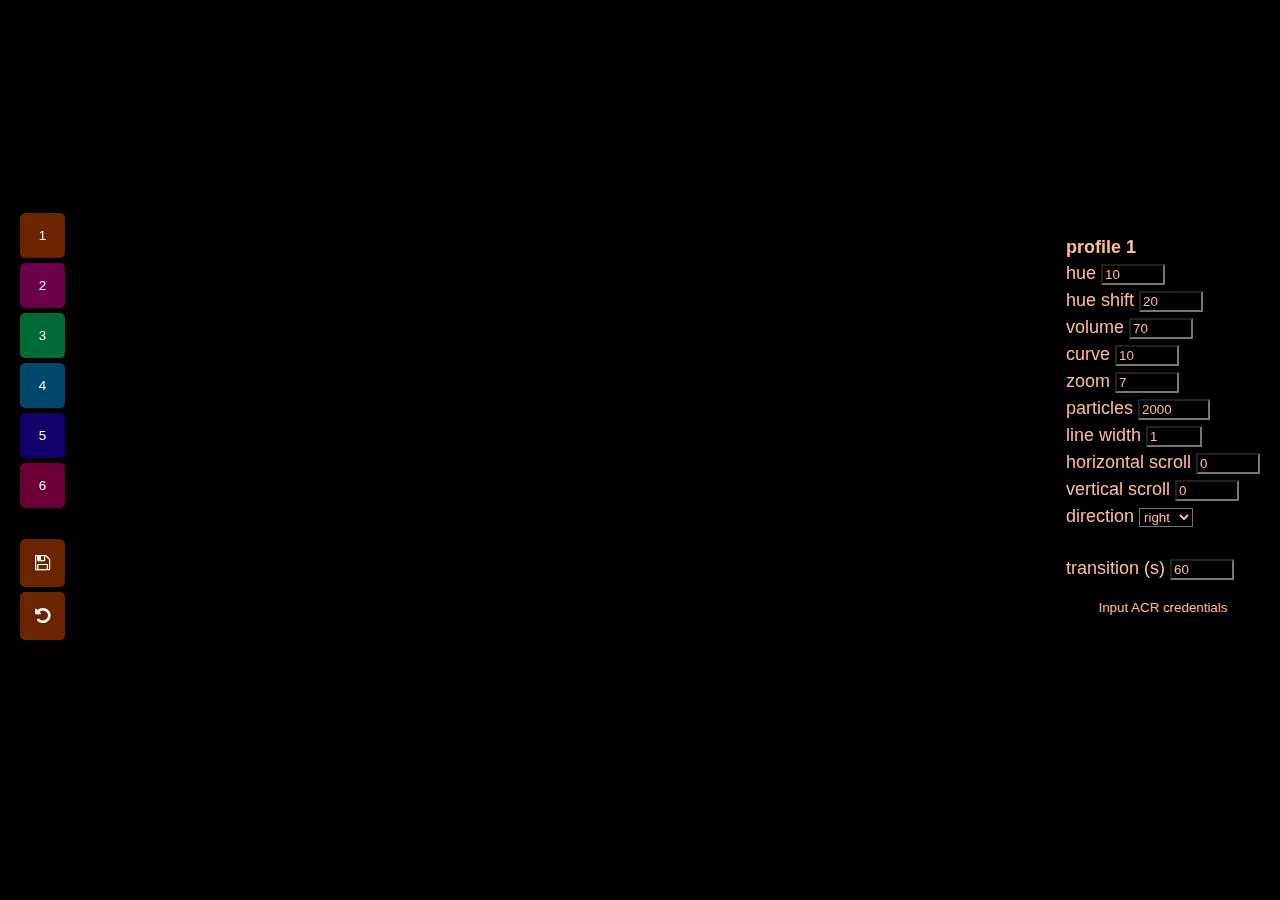
==== index.html @ 443b33c3 "Seperated transition from profile options" ====
<!DOCTYPE html>
<html>

<head>
	<title>Now Playing</title>
	<link href=“https://fonts.googleapis.com/css?family=Roboto” rel=“stylesheet”>
	<link rel='stylesheet' href='style.css'>
	<link rel="stylesheet" href="https://maxcdn.bootstrapcdn.com/font-awesome/4.4.0/css/font-awesome.min.css">
	<script src="bundle.js"></script>
</head>

<body onload="myBundle.startVisualiser()">
	<canvas id='myCanvas' onclick="myBundle.canvasClicked()"></canvas>
	<div class="currentSong" id="current-song">
		<p class="albumYear" id="albumYear" ></p>
	</div>
	<div class="profiles" id="profiles"></div>
	<div class="controls" id="controls">
		<h4 id="controls-title"></h4>
		<label for="hue"> hue
			<input type="number" id="hue" name="hue" min="1" max="360" onchange="myBundle.changeOption(this.name)">
		</label>
		<label for="hueShift"> hue shift
			<input type="number" id="hueShift" name="hueShift" min="1" max="360" onchange="myBundle.changeOption(this.name)">
		</label>
		<label for="volume"> volume
			<input type="number" id="volume" name="volume" min="1" max="200" onchange="myBundle.changeOption(this.name)">
		</label>
		<label for="curve"> curve
			<input type="number" id="curve" name="curve" min="0" max="100" onchange="myBundle.changeOption(this.name)">
		</label>
		<label for="zoom"> zoom
			<input type="number" id="zoom" name="zoom" min="0" max="100" onchange="myBundle.changeOption(this.name)">
		</label>
		<label for="particles"> particles
			<input type="number" id="particles" name="particles" min="1" max="3000" onchange="myBundle.changeOption(this.name)">
		</label>
		<label for="lineWidth"> line width
			<input type="number" id="lineWidth" name="lineWidth" min="1" max="10" onchange="myBundle.changeOption(this.name)">
		</label>
		<label for="xAdjustment"> horizontal scroll
			<input type="number" id="xAdjustment" name="xAdjustment" min="-10" max="10" onchange="myBundle.changeOption(this.name)">
		</label>
		<label for="yAdjustment"> vertical scroll
			<input type="number" id="yAdjustment" name="yAdjustment" min="-10" max="10" onchange="myBundle.changeOption(this.name)">
		</label>
		<label for="direction"> direction
			<select id="direction" name="direction" onchange="myBundle.changeOption(this.name)">
				<option value="up">up</option>
				<option value="down">down</option>
				<option value="left">left</option>
				<option value="right">right</option>
			</select>
		</label>
		<br>
		<label class="profileTransition" for="profileTransition" id="profileTransitionLabel">transition (s)
			<input type="number" id="profileTransition" name="profileTransition" min="0" max="360" value=60 onchange="myBundle.toggleTransition()"> 
		</label>
		<label class="autoToggle" for="autoToggle" id="autoToggleLabel">
			<input type="checkbox" id="autoToggle" name="autoToggle" onclick="myBundle.toggleAuto()"> auto identify
			<span class="checkmark"></span>
		</label>
		<button id="updateButton" onclick="myBundle.updateSong()">identify song</button>
	</div>
	<div id="snackbar"></div>
	<i class="fa fa-microphone fa-2x mic-icon" id='mic-icon' style="font-size: 75%;"></i>
	<audio id="sample" src="test.wav"></audio>
</body>

</html>
---- style.css ----
* {
    margin: 0;
    box-sizing: border-box;
}

canvas {
    position: absolute;
    background: black;
    padding: 0;
    bottom: 0
}

div.credentialsPrompt {
    border-radius: 20px;
    background-color: rgba(0, 0, 0, 0.5);
    position: fixed;
    bottom: calc(50% - 50px);
    font-size: 18px;
    left: calc(50% - 150px);
    right: auto;
    padding: 20px;
    color: white;
    font-family: ‘Roboto’, sans-serif;
    display: flex;
    flex-direction: column;
    flex-wrap: wrap;
    gap: 5px;
}

div.currentSong {
    text-shadow: 1px 0 0 #000, 0 -1px 0 #000, 0 1px 0 #000, -1px 0 0 #000;
    position: fixed;
    padding: 10px 15px 10px 15px;
    bottom: calc(4%);
    left: calc(2%);
    opacity: 0;
    background-color: rgba(0, 0, 0, 0.5);
    border-radius: 10px;
}

div.controls {
    border-radius: 20px;
    background-color: rgba(0, 0, 0, 0.5);
    position: fixed;
    bottom: calc(50% - 200px);
    font-size: 18px;
    left: auto;
    right: 0px;
    padding: 20px;
    font-family: ‘Roboto’, sans-serif;
    display: flex;
    flex-direction: column;
    flex-wrap: wrap;
    gap: 5px;
    opacity: 1;
}

div.profiles {
    border-radius: 20px;
    background-color: rgba(0, 0, 0, 0.5);
    position: fixed;
    bottom: calc(50% - 210px);
    font-size: 18px;
    left: 0px;
    right: auto;
    padding: 20px;
    font-family: ‘Roboto’, sans-serif;
    display: flex;
    flex-direction: column;
    flex-wrap: wrap;
    gap: 5px;
    opacity: 1;
}

select {
    background: black;
    color: white;
}

button {
    background-color: black;
    color: white;
    border: none;
    border-radius: 5px;
    padding: 15px
}

input {
    background-color: black;
    color: white;
}

body {
    background-color: black;
    color: white;
    font-size: 24px;
    text-align: left;
    position: absolute;
    bottom: 0;
    left: 0;
    margin: 0;
    font-family: ‘Roboto’, sans-serif;
    overflow: hidden;
}

label.autoToggle {
    background-color: transparent;
    font-family: ‘Roboto’, sans-serif;
}

.mic-icon {
    background-color: transparent;
    position: fixed;
    bottom: 10px;
    opacity: 0;

    left: calc(50% - 15px);
}


input[type='checkbox'] {
    accent-color: black;
}

#snackbar {
    visibility: hidden;
    background-color: rgba(0, 0, 0, 0.5);
    color: #fff;
    text-align: center;
    border-radius: 16px;
    padding: 14px;
    position: fixed;
    z-index: 1;
    left: 45%;
    bottom: 40px;
    font-family: ‘Roboto’, sans-serif;
    font-size: 18px;
}


#snackbar.show {
    visibility: visible;
    -webkit-animation: fadein 0.5s, fadeout 0.5s 2.5s;
    animation: fadein 0.5s, fadeout 0.5s 2.5s;
}


@-webkit-keyframes fadein {
    from {
        bottom: 0;
        opacity: 0;
    }

    to {
        bottom: 40px;
        opacity: 1;
    }
}

@keyframes fadein {
    from {
        bottom: 0;
        opacity: 0;
    }

    to {
        bottom: 40px;
        opacity: 1;
    }
}

@-webkit-keyframes fadeout {
    from {
        bottom: 40px;
        opacity: 1;
    }

    to {
        bottom: 0;
        opacity: 0;
    }
}

@keyframes fadeout {
    from {
        bottom: 40px;
        opacity: 1;
    }

    to {
        bottom: 0;
        opacity: 0;
    }
}
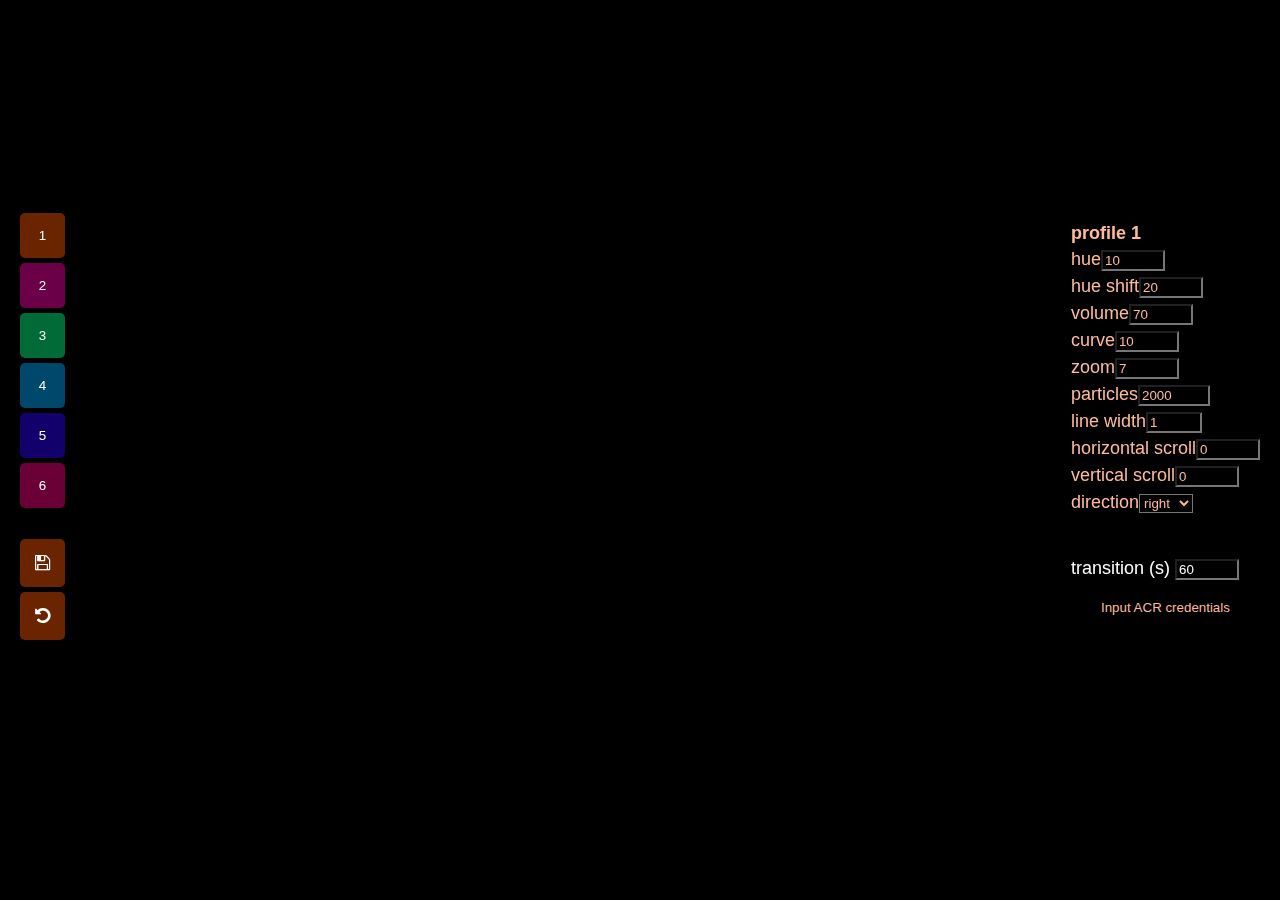
==== commit 28e2c2e3: "Create visualiser-specific controls within the class" ====
--- a/index.html
+++ b/index.html
@@ -15,52 +15,20 @@
 		<p class="albumYear" id="albumYear" ></p>
 	</div>
 	<div class="profiles" id="profiles"></div>
-	<div class="controls" id="controls">
-		<h4 id="controls-title"></h4>
-		<label for="hue"> hue
-			<input type="number" id="hue" name="hue" min="1" max="360" onchange="myBundle.changeOption(this.name)">
-		</label>
-		<label for="hueShift"> hue shift
-			<input type="number" id="hueShift" name="hueShift" min="1" max="360" onchange="myBundle.changeOption(this.name)">
-		</label>
-		<label for="volume"> volume
-			<input type="number" id="volume" name="volume" min="1" max="200" onchange="myBundle.changeOption(this.name)">
-		</label>
-		<label for="curve"> curve
-			<input type="number" id="curve" name="curve" min="0" max="100" onchange="myBundle.changeOption(this.name)">
-		</label>
-		<label for="zoom"> zoom
-			<input type="number" id="zoom" name="zoom" min="0" max="100" onchange="myBundle.changeOption(this.name)">
-		</label>
-		<label for="particles"> particles
-			<input type="number" id="particles" name="particles" min="1" max="3000" onchange="myBundle.changeOption(this.name)">
-		</label>
-		<label for="lineWidth"> line width
-			<input type="number" id="lineWidth" name="lineWidth" min="1" max="10" onchange="myBundle.changeOption(this.name)">
-		</label>
-		<label for="xAdjustment"> horizontal scroll
-			<input type="number" id="xAdjustment" name="xAdjustment" min="-10" max="10" onchange="myBundle.changeOption(this.name)">
-		</label>
-		<label for="yAdjustment"> vertical scroll
-			<input type="number" id="yAdjustment" name="yAdjustment" min="-10" max="10" onchange="myBundle.changeOption(this.name)">
-		</label>
-		<label for="direction"> direction
-			<select id="direction" name="direction" onchange="myBundle.changeOption(this.name)">
-				<option value="up">up</option>
-				<option value="down">down</option>
-				<option value="left">left</option>
-				<option value="right">right</option>
-			</select>
-		</label>
-		<br>
-		<label class="profileTransition" for="profileTransition" id="profileTransitionLabel">transition (s)
-			<input type="number" id="profileTransition" name="profileTransition" min="0" max="360" value=60 onchange="myBundle.toggleTransition()"> 
-		</label>
-		<label class="autoToggle" for="autoToggle" id="autoToggleLabel">
-			<input type="checkbox" id="autoToggle" name="autoToggle" onclick="myBundle.toggleAuto()"> auto identify
-			<span class="checkmark"></span>
-		</label>
-		<button id="updateButton" onclick="myBundle.updateSong()">identify song</button>
+	<div class="controls-container" id="controls-container">
+		<div class="controls-child visualiser" id="controls">
+			<h4 id="controls-title"></h4>
+		</div>
+		<div class="controls-child global" id="global-controls">
+			<label class="profileTransition" for="profileTransition" id="profileTransitionLabel">transition (s)
+				<input type="number" id="profileTransition" name="profileTransition" min="0" max="360" value=60 onchange="myBundle.toggleTransition()"> 
+			</label>
+			<label class="autoToggle" for="autoToggle" id="autoToggleLabel">
+				<input type="checkbox" id="autoToggle" name="autoToggle" onclick="myBundle.toggleAuto()"> auto identify
+				<span class="checkmark"></span>
+			</label>
+			<button id="updateButton" onclick="myBundle.updateSong()">identify song</button>
+		</div>
 	</div>
 	<div id="snackbar"></div>
 	<i class="fa fa-microphone fa-2x mic-icon" id='mic-icon' style="font-size: 75%;"></i>
--- a/style.css
+++ b/style.css
@@ -38,7 +38,7 @@
     border-radius: 10px;
 }
 
-div.controls {
+.controls-container{
     border-radius: 20px;
     background-color: rgba(0, 0, 0, 0.5);
     position: fixed;
@@ -46,6 +46,33 @@
     font-size: 18px;
     left: auto;
     right: 0px;
+    font-family: ‘Roboto’, sans-serif;
+    display: flex;
+    flex-direction: column;
+    flex-wrap: wrap;
+    gap: 5px;
+    opacity: 1;
+}
+
+.controls-child.visualiser {
+    border-radius: 20px;
+    background-color: rgba(0, 0, 0, 0.5);
+    position: relative;
+    font-size: 18px;
+    padding: 20px;
+    font-family: ‘Roboto’, sans-serif;
+    display: flex;
+    flex-direction: column;
+    flex-wrap: wrap;
+    gap: 5px;
+    opacity: 1;
+}
+
+.controls-child.global {
+    border-radius: 20px;
+    background-color: rgba(0, 0, 0, 0.5);
+    position: relative;
+    font-size: 18px;
     padding: 20px;
     font-family: ‘Roboto’, sans-serif;
     display: flex;
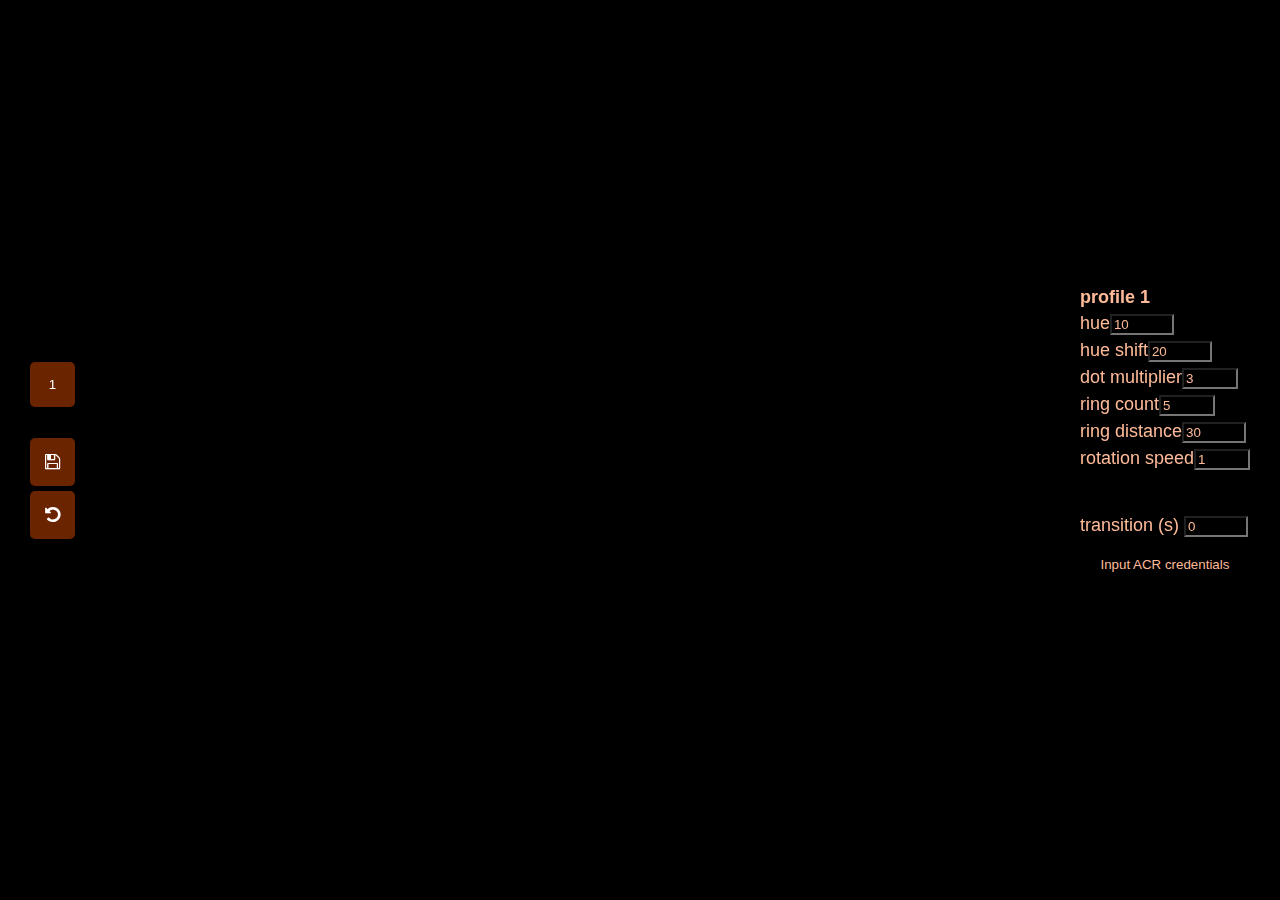
==== commit 7fba268d: "Created utils. Circle visualiser now pure JS. Profiles & controls working" ====
--- a/index.html
+++ b/index.html
@@ -21,7 +21,7 @@
 		</div>
 		<div class="controls-child global" id="global-controls">
 			<label class="profileTransition" for="profileTransition" id="profileTransitionLabel">transition (s)
-				<input type="number" id="profileTransition" name="profileTransition" min="0" max="360" value=60 onchange="myBundle.toggleTransition()"> 
+				<input type="number" id="profileTransition" name="profileTransition" min="0" max="360" value=0 onchange="myBundle.toggleTransition()"> 
 			</label>
 			<label class="autoToggle" for="autoToggle" id="autoToggleLabel">
 				<input type="checkbox" id="autoToggle" name="autoToggle" onclick="myBundle.toggleAuto()"> auto identify
--- a/style.css
+++ b/style.css
@@ -36,59 +36,32 @@
     opacity: 0;
     background-color: rgba(0, 0, 0, 0.5);
     border-radius: 10px;
-}
-
-.controls-container{
-    border-radius: 20px;
-    background-color: rgba(0, 0, 0, 0.5);
-    position: fixed;
-    bottom: calc(50% - 200px);
+    z-index: 1;
+}
+
+.controls-container {
+    border-radius: 20px;
+    background-color: rgba(0, 0, 0, 0.5);
+    position: fixed;
     font-size: 18px;
     left: auto;
-    right: 0px;
+    right: 10px;
+    color: white;
     font-family: ‘Roboto’, sans-serif;
     display: flex;
     flex-direction: column;
     flex-wrap: wrap;
     gap: 5px;
     opacity: 1;
-}
-
-.controls-child.visualiser {
-    border-radius: 20px;
-    background-color: rgba(0, 0, 0, 0.5);
-    position: relative;
-    font-size: 18px;
-    padding: 20px;
-    font-family: ‘Roboto’, sans-serif;
-    display: flex;
-    flex-direction: column;
-    flex-wrap: wrap;
-    gap: 5px;
-    opacity: 1;
-}
-
-.controls-child.global {
-    border-radius: 20px;
-    background-color: rgba(0, 0, 0, 0.5);
-    position: relative;
-    font-size: 18px;
-    padding: 20px;
-    font-family: ‘Roboto’, sans-serif;
-    display: flex;
-    flex-direction: column;
-    flex-wrap: wrap;
-    gap: 5px;
-    opacity: 1;
+    z-index: 1;
 }
 
 div.profiles {
     border-radius: 20px;
     background-color: rgba(0, 0, 0, 0.5);
     position: fixed;
-    bottom: calc(50% - 210px);
-    font-size: 18px;
-    left: 0px;
+    font-size: 18px;
+    left: 10px;
     right: auto;
     padding: 20px;
     font-family: ‘Roboto’, sans-serif;
@@ -97,6 +70,19 @@
     flex-wrap: wrap;
     gap: 5px;
     opacity: 1;
+}
+
+.controls-child {
+    border-radius: 20px;
+    background-color: rgba(0, 0, 0, 0.5);
+    position: relative;
+    font-size: 18px;
+    padding: 20px;
+    font-family: ‘Roboto’, sans-serif;
+    display: flex;
+    flex-direction: column;
+    flex-wrap: wrap;
+    gap: 5px;
 }
 
 select {
@@ -120,7 +106,7 @@
 body {
     background-color: black;
     color: white;
-    font-size: 24px;
+    font-size: 34px;
     text-align: left;
     position: absolute;
     bottom: 0;
@@ -140,7 +126,7 @@
     position: fixed;
     bottom: 10px;
     opacity: 0;
-
+    z-index: 1;
     left: calc(50% - 15px);
 }
 
@@ -162,8 +148,8 @@
     bottom: 40px;
     font-family: ‘Roboto’, sans-serif;
     font-size: 18px;
-}
-
+    z-index: 1;
+}
 
 #snackbar.show {
     visibility: visible;
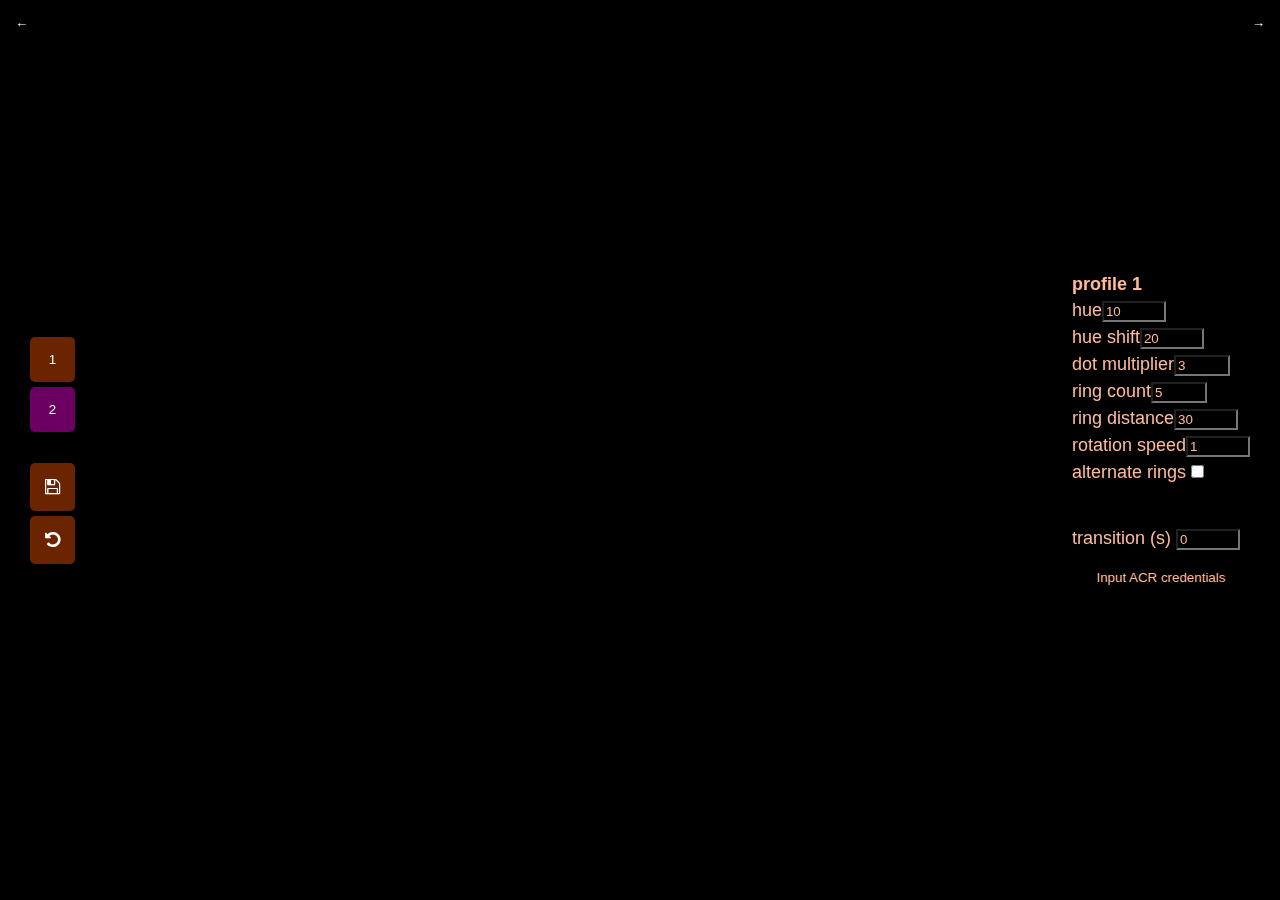
==== commit 47e6db34: "Added visualiser switching" ====
--- a/index.html
+++ b/index.html
@@ -17,7 +17,7 @@
 	<div class="profiles" id="profiles"></div>
 	<div class="controls-container" id="controls-container">
 		<div class="controls-child visualiser" id="controls">
-			<h4 id="controls-title"></h4>
+			<!-- <h4 id="controls-title"></h4> -->
 		</div>
 		<div class="controls-child global" id="global-controls">
 			<label class="profileTransition" for="profileTransition" id="profileTransitionLabel">transition (s)
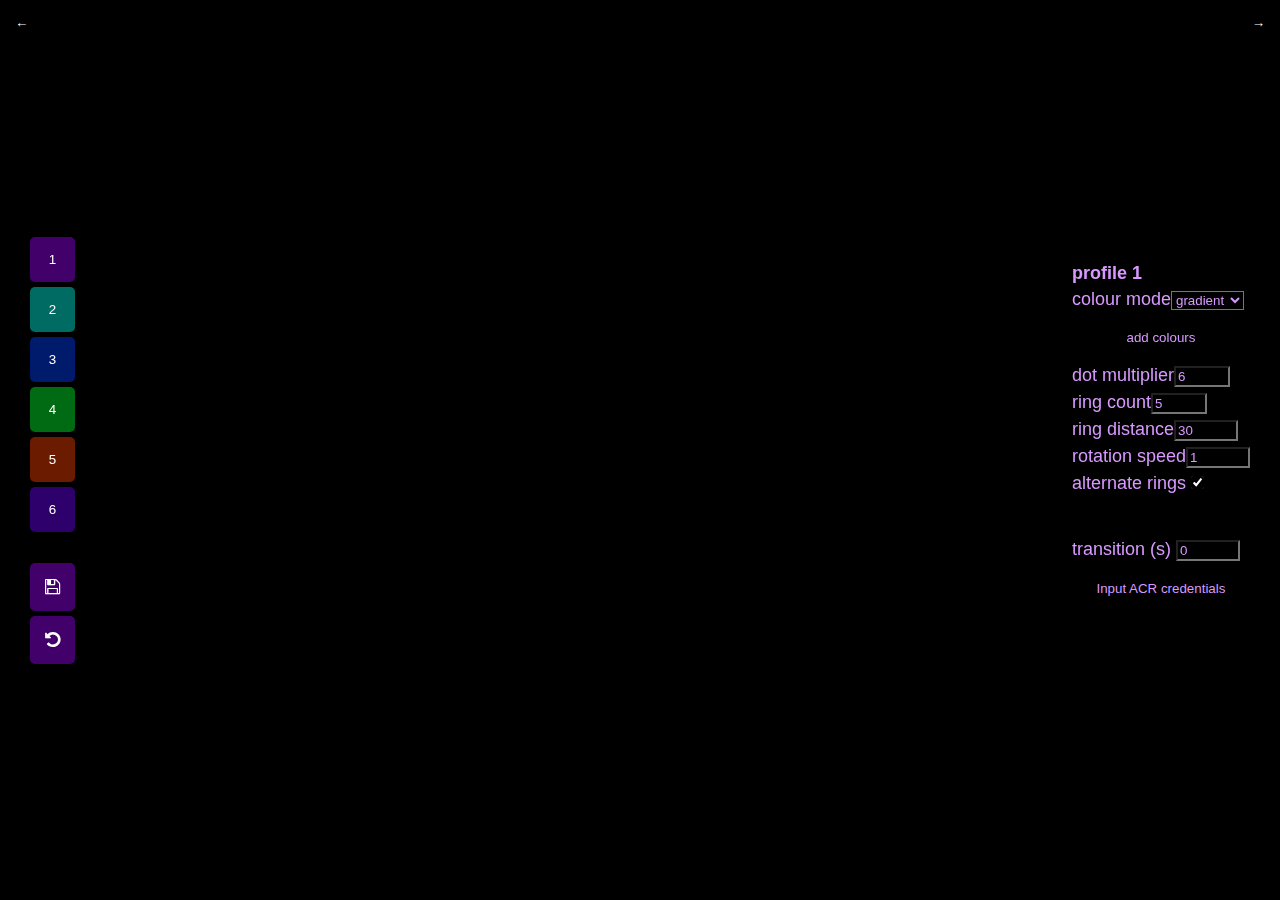
==== commit 2ca98e10: "Added colour gradients" ====
--- a/index.html
+++ b/index.html
@@ -17,7 +17,6 @@
 	<div class="profiles" id="profiles"></div>
 	<div class="controls-container" id="controls-container">
 		<div class="controls-child visualiser" id="controls">
-			<!-- <h4 id="controls-title"></h4> -->
 		</div>
 		<div class="controls-child global" id="global-controls">
 			<label class="profileTransition" for="profileTransition" id="profileTransitionLabel">transition (s)
--- a/style.css
+++ b/style.css
@@ -14,16 +14,14 @@
     border-radius: 20px;
     background-color: rgba(0, 0, 0, 0.5);
     position: fixed;
-    bottom: calc(50% - 50px);
-    font-size: 18px;
-    left: calc(50% - 150px);
-    right: auto;
+    font-size: 18px;
     padding: 20px;
     color: white;
     font-family: ‘Roboto’, sans-serif;
     display: flex;
     flex-direction: column;
     flex-wrap: wrap;
+    z-index: 3;
     gap: 5px;
 }
 
@@ -39,6 +37,25 @@
     z-index: 1;
 }
 
+.blockingDiv {
+    position: fixed;
+    padding: 0;
+    margin: 0;
+    top: 0;
+    left: 0;
+    width: 100%;
+    height: 100%;
+    opacity: 0.5;
+    background-color: black;
+    z-index: 2;
+    display:block
+  }
+
+.gradientButtons {
+    display: 'inline-flex';
+    padding: 5px
+}
+
 .controls-container {
     border-radius: 20px;
     background-color: rgba(0, 0, 0, 0.5);
@@ -53,7 +70,6 @@
     flex-wrap: wrap;
     gap: 5px;
     opacity: 1;
-    z-index: 1;
 }
 
 div.profiles {
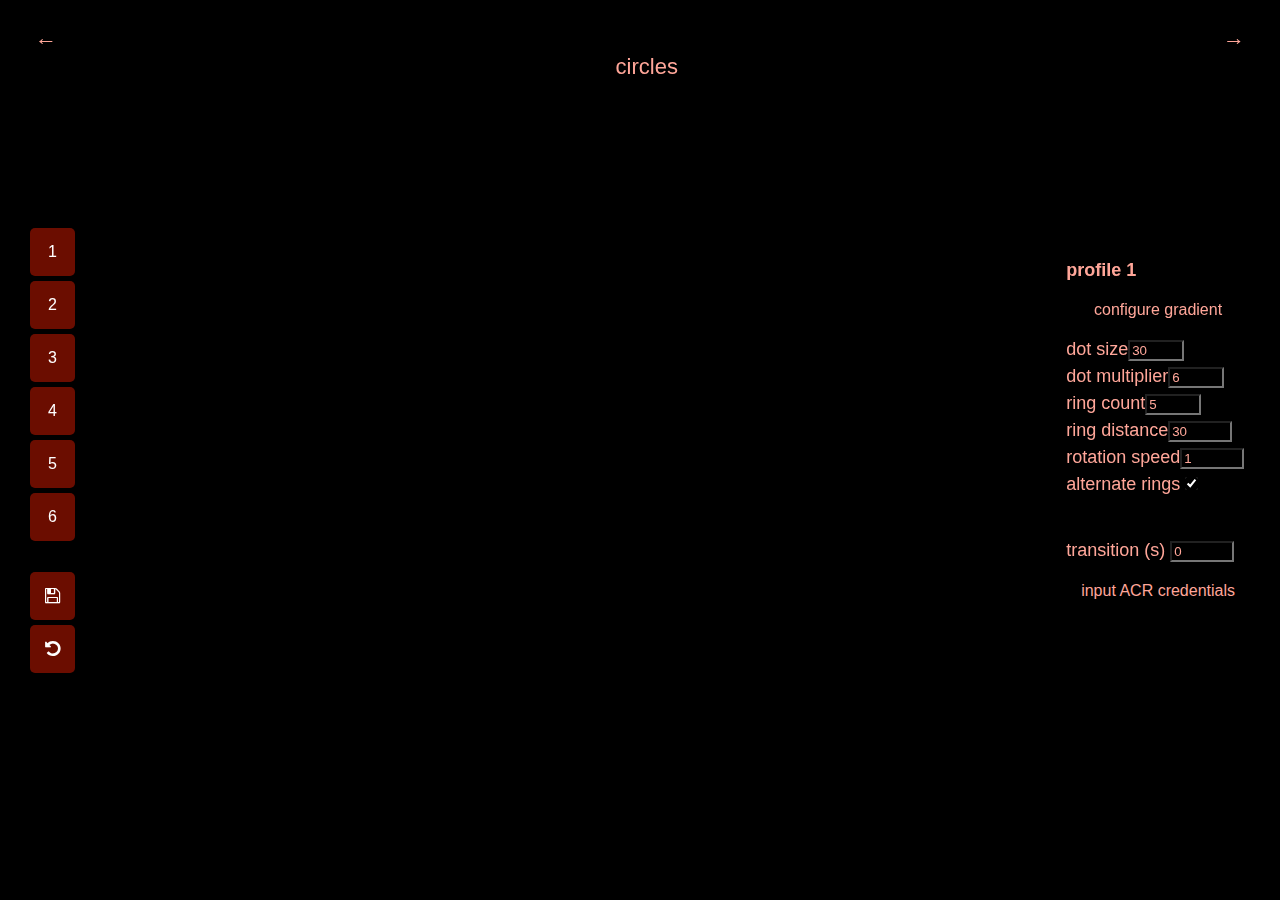
==== commit fe98c97a: "Top snackbar added when changing visualiser. Current visualiser persisted. Bugfixes." ====
--- a/index.html
+++ b/index.html
@@ -12,15 +12,17 @@
 <body onload="myBundle.startVisualiser()">
 	<canvas id='myCanvas' onclick="myBundle.canvasClicked()"></canvas>
 	<div class="currentSong" id="current-song">
-		<p class="albumYear" id="albumYear" ></p>
+		<p class="albumYear" id="albumYear"></p>
 	</div>
+	<div id="snackbarTop"></div>
 	<div class="profiles" id="profiles"></div>
 	<div class="controls-container" id="controls-container">
 		<div class="controls-child visualiser" id="controls">
 		</div>
 		<div class="controls-child global" id="global-controls">
 			<label class="profileTransition" for="profileTransition" id="profileTransitionLabel">transition (s)
-				<input type="number" id="profileTransition" name="profileTransition" min="0" max="360" value=0 onchange="myBundle.toggleTransition()"> 
+				<input type="number" id="profileTransition" name="profileTransition" min="0" max="360" value=0
+					onchange="myBundle.toggleTransition()">
 			</label>
 			<label class="autoToggle" for="autoToggle" id="autoToggleLabel">
 				<input type="checkbox" id="autoToggle" name="autoToggle" onclick="myBundle.toggleAuto()"> auto identify
@@ -34,4 +36,4 @@
 	<audio id="sample" src="test.wav"></audio>
 </body>
 
-</html>
+</html>--- a/style.css
+++ b/style.css
@@ -110,8 +110,10 @@
     background-color: black;
     color: white;
     border: none;
+    border-width: thin;
     border-radius: 5px;
-    padding: 15px
+    padding: 15px;
+    font-size: 16px;
 }
 
 input {
@@ -220,4 +222,75 @@
         bottom: 0;
         opacity: 0;
     }
+}
+
+#snackbarTop {
+    visibility: hidden;
+    background-color: rgba(0, 0, 0, 0.5);
+    color: #fff;
+    text-align: center;
+    border-radius: 16px;
+    padding: 14px;
+    position: fixed;
+    z-index: 1;
+    left: 47%;
+    top: 40px;
+    font-family: ‘Roboto’, sans-serif;
+    font-size: 22px;
+    z-index: 1;
+}
+
+#snackbarTop.show {
+    visibility: visible;
+    -webkit-animation: fadeinTop 0.5s, fadeoutTop 0.5s 3.75s;
+    animation: fadeinTop 0.5s, fadeoutTop 0.5s 3.75s;
+}
+
+
+@-webkit-keyframes fadeinTop {
+    from {
+        top: 0;
+        opacity: 0;
+    }
+
+    to {
+        top: 40px;
+        opacity: 1;
+    }
+}
+
+@keyframes fadeinTop {
+    from {
+        top: 0;
+        opacity: 0;
+    }
+
+    to {
+        top: 40px;
+        opacity: 1;
+    }
+}
+
+@-webkit-keyframes fadeoutTop {
+    from {
+        top: 40px;
+        opacity: 1;
+    }
+
+    to {
+        bottom: 0;
+        opacity: 0;
+    }
+}
+
+@keyframes fadeoutTop {
+    from {
+        top: 40px;
+        opacity: 1;
+    }
+
+    to {
+        top: 0;
+        opacity: 0;
+    }
 }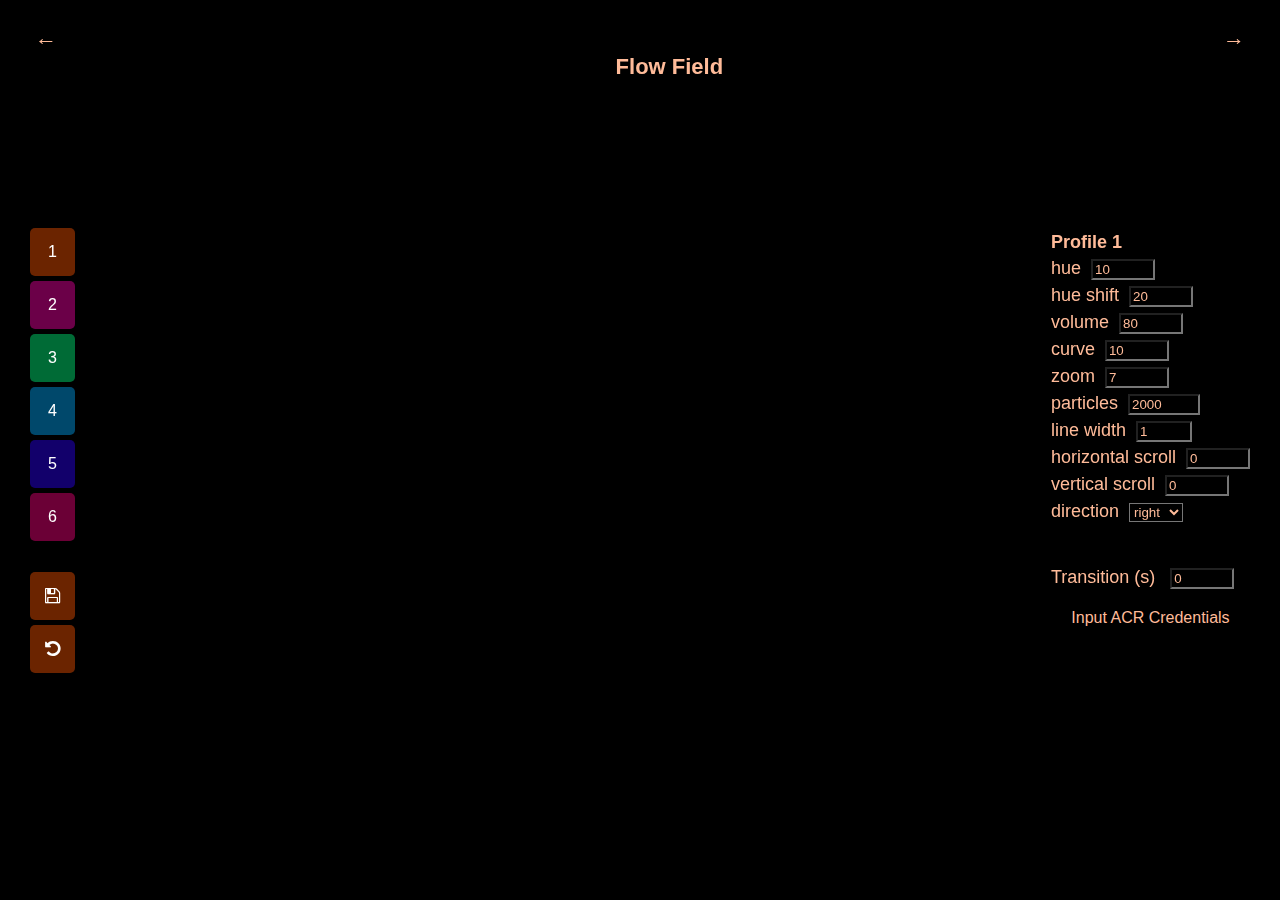
==== commit c0bd7a40: "Updated labels and titles" ====
--- a/index.html
+++ b/index.html
@@ -20,15 +20,15 @@
 		<div class="controls-child visualiser" id="controls">
 		</div>
 		<div class="controls-child global" id="global-controls">
-			<label class="profileTransition" for="profileTransition" id="profileTransitionLabel">transition (s)
+			<label class="profileTransition" for="profileTransition" id="profileTransitionLabel">Transition (s)
 				<input type="number" id="profileTransition" name="profileTransition" min="0" max="360" value=0
 					onchange="myBundle.toggleTransition()">
 			</label>
 			<label class="autoToggle" for="autoToggle" id="autoToggleLabel">
-				<input type="checkbox" id="autoToggle" name="autoToggle" onclick="myBundle.toggleAuto()"> auto identify
+				<input type="checkbox" id="autoToggle" name="autoToggle" onclick="myBundle.toggleAuto()"> Auto Identify
 				<span class="checkmark"></span>
 			</label>
-			<button id="updateButton" onclick="myBundle.updateSong()">identify song</button>
+			<button id="updateButton" onclick="myBundle.updateSong()">Identify Song</button>
 		</div>
 	</div>
 	<div id="snackbar"></div>
--- a/style.css
+++ b/style.css
@@ -104,6 +104,7 @@
 select {
     background: black;
     color: white;
+    margin-left: 10px;
 }
 
 button {
@@ -119,6 +120,7 @@
 input {
     background-color: black;
     color: white;
+    margin-left: 10px;
 }
 
 body {
@@ -237,6 +239,7 @@
     top: 40px;
     font-family: ‘Roboto’, sans-serif;
     font-size: 22px;
+    font-weight: bold;
     z-index: 1;
 }
 
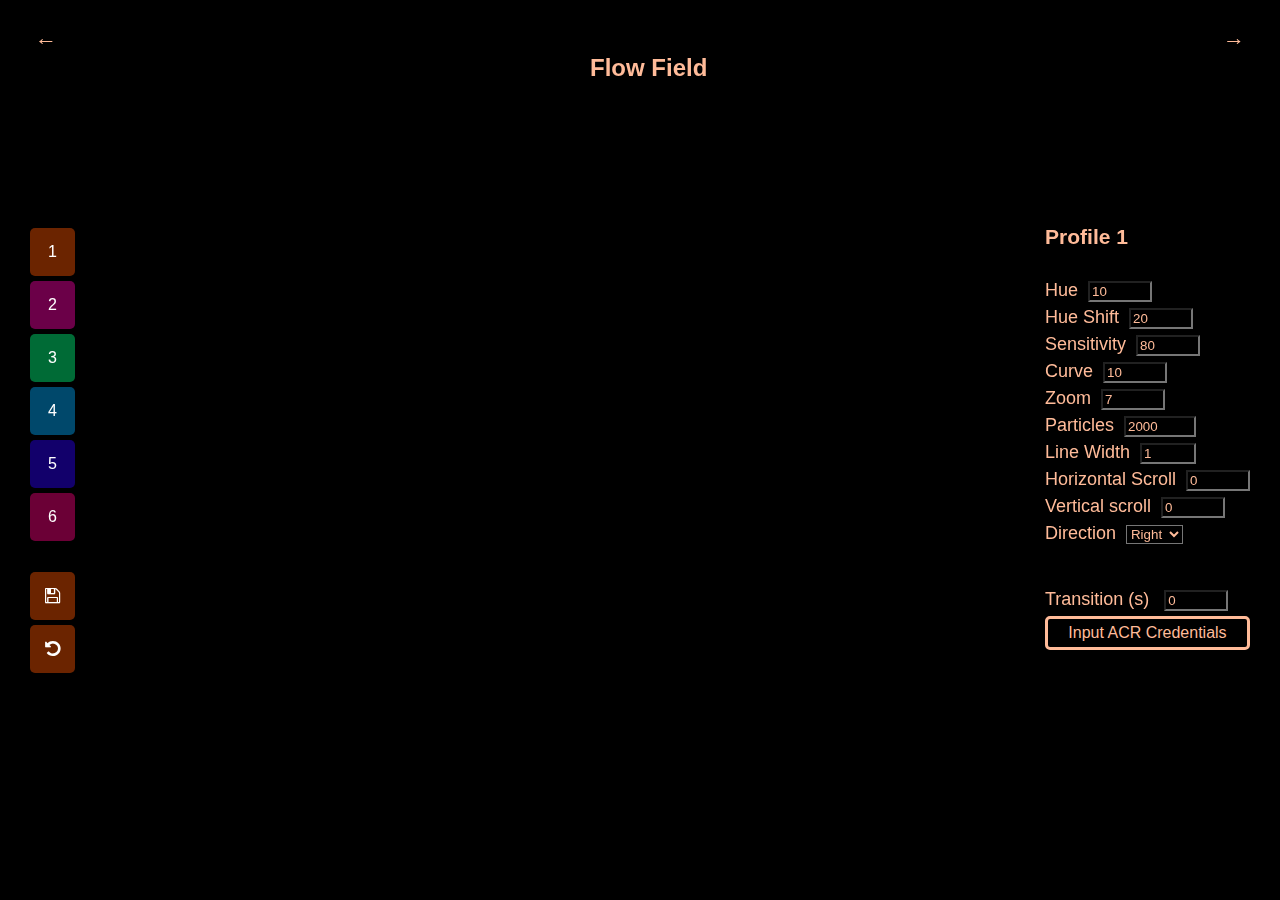
==== commit 8c8b4b13: "formatting" ====
--- a/index.html
+++ b/index.html
@@ -15,7 +15,8 @@
 		<p class="albumYear" id="albumYear"></p>
 	</div>
 	<div id="snackbarTop"></div>
-	<div class="profiles" id="profiles"></div>
+	<div class="profiles" id="profiles">
+	</div>
 	<div class="controls-container" id="controls-container">
 		<div class="controls-child visualiser" id="controls">
 		</div>
@@ -28,7 +29,7 @@
 				<input type="checkbox" id="autoToggle" name="autoToggle" onclick="myBundle.toggleAuto()"> Auto Identify
 				<span class="checkmark"></span>
 			</label>
-			<button id="updateButton" onclick="myBundle.updateSong()">Identify Song</button>
+			<button id="updateButton" class="controlButtons" onclick="myBundle.updateSong()">Identify Song</button>
 		</div>
 	</div>
 	<div id="snackbar"></div>
--- a/style.css
+++ b/style.css
@@ -51,11 +51,6 @@
     display:block
   }
 
-.gradientButtons {
-    display: 'inline-flex';
-    padding: 5px
-}
-
 .controls-container {
     border-radius: 20px;
     background-color: rgba(0, 0, 0, 0.5);
@@ -107,6 +102,12 @@
     margin-left: 10px;
 }
 
+br {
+    display: block; 
+    content: ""; 
+    margin-top: 10px; 
+}
+
 button {
     background-color: black;
     color: white;
@@ -115,6 +116,16 @@
     border-radius: 5px;
     padding: 15px;
     font-size: 16px;
+}
+
+.gradientButtons {
+    display: 'inline-flex';
+    padding: 5px;
+}
+
+.controlButtons {
+    border: solid;
+    padding: 5px;
 }
 
 input {
@@ -235,10 +246,10 @@
     padding: 14px;
     position: fixed;
     z-index: 1;
-    left: 47%;
+    left: 45%;
     top: 40px;
     font-family: ‘Roboto’, sans-serif;
-    font-size: 22px;
+    font-size: 24px;
     font-weight: bold;
     z-index: 1;
 }
